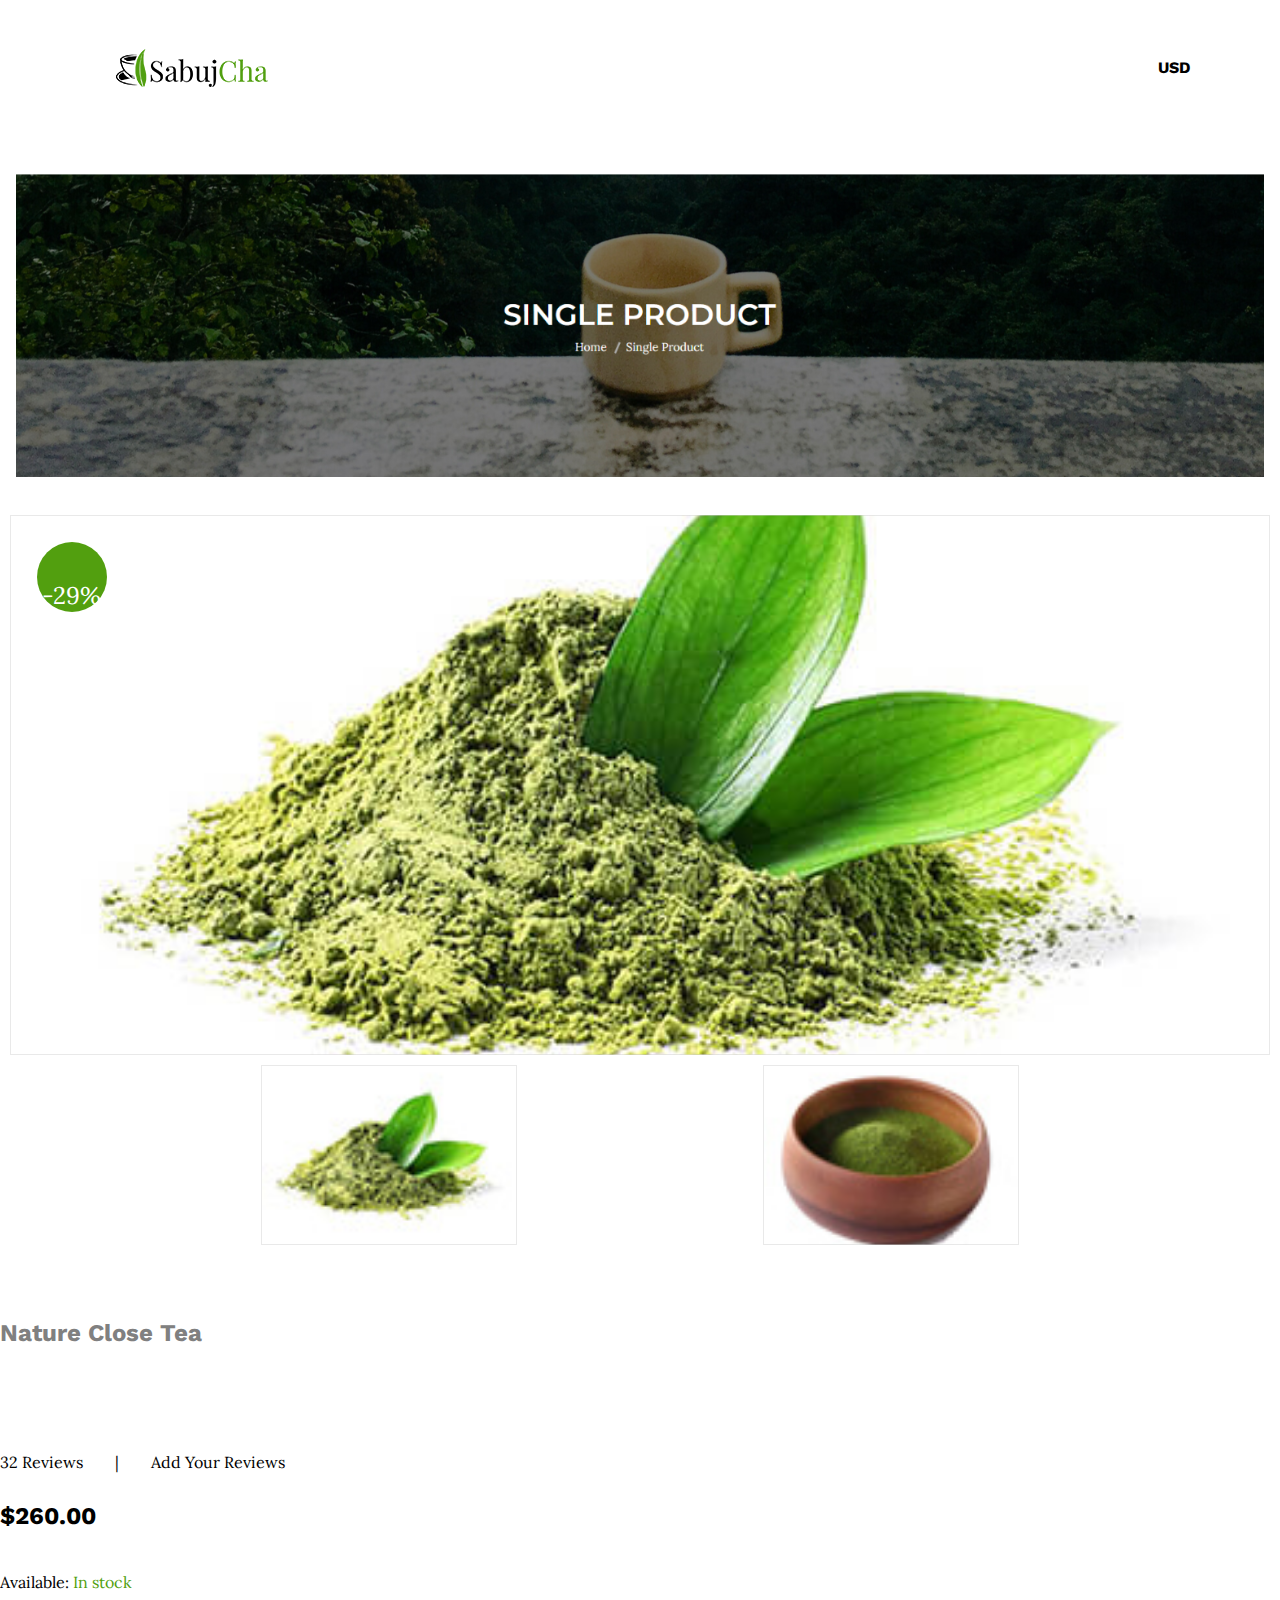
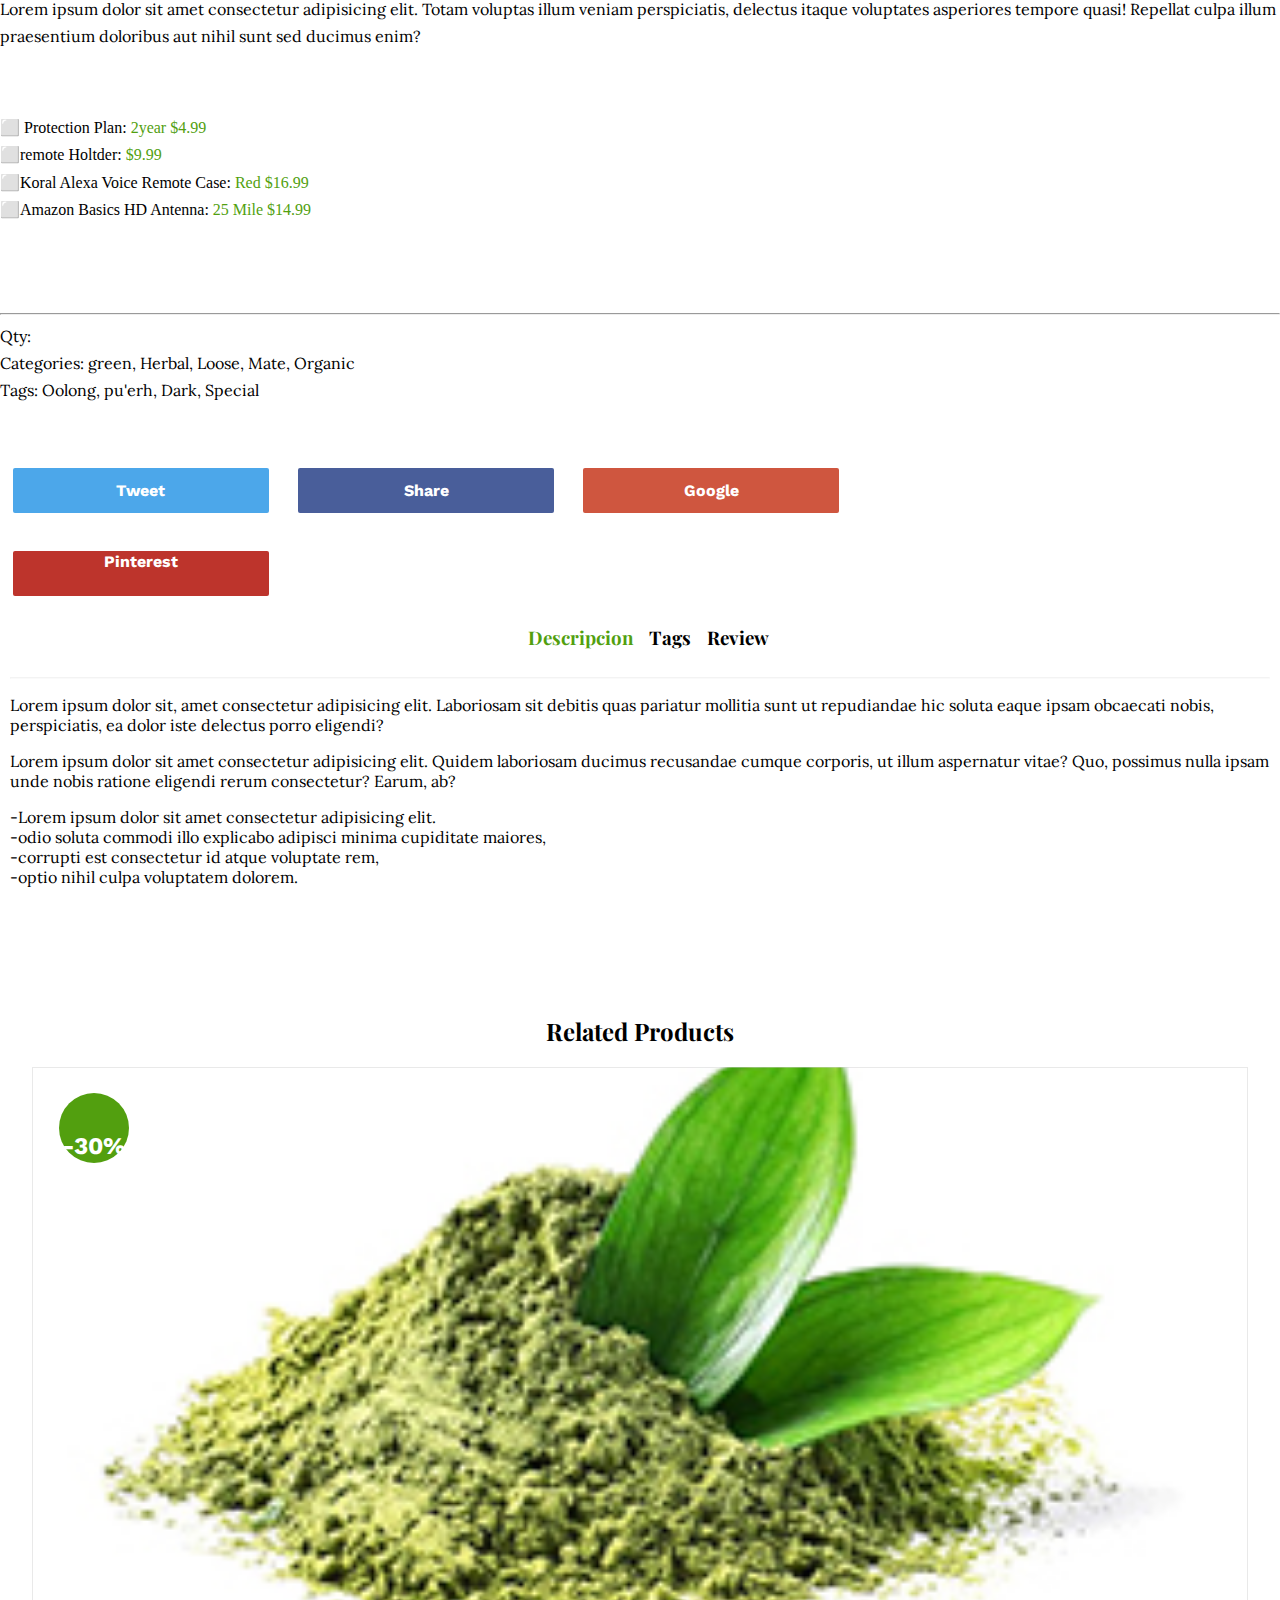
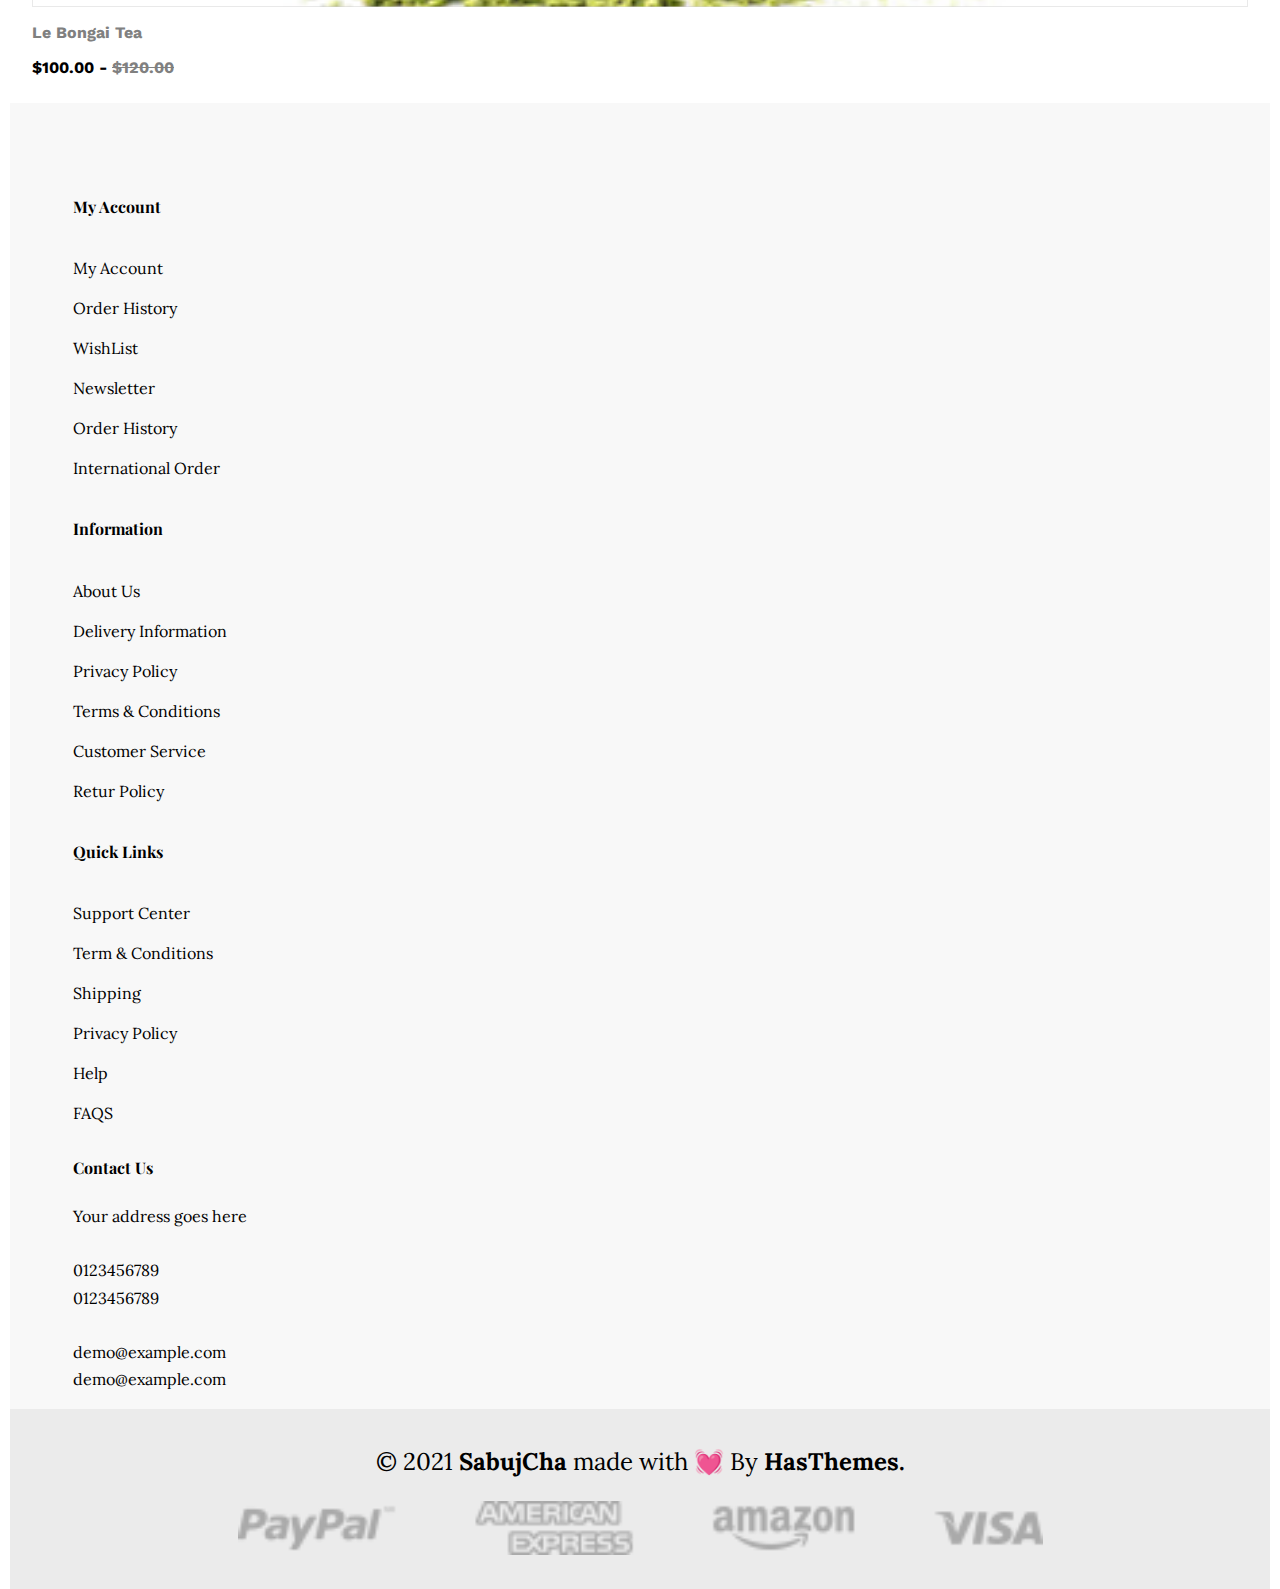
==== producto.html @ 76d590b3 "pag producto; movil responsive" ====
<!DOCTYPE html>
<html lang="en">
<head>
    <meta charset="UTF-8">
    <meta http-equiv="X-UA-Compatible" content="IE=edge">
    <meta name="viewport" content="width=device-width, initial-scale=1.0">
    <title>Producto</title>
    <link rel="stylesheet" href="/style-p.css">
    <link rel="preconnect" href="https://fonts.gstatic.com" crossorigin>
    <link href="https://fonts.googleapis.com/css2?family=Lora&family=Playfair+Display&family=Work+Sans:wght@100;300&display=swap" rel="stylesheet">
</head>
<body>
    <header>
        <div class="contenedor-header">
            <div class="logo"></div>
            <nav>
                <a href="#">HOME</a>
                <a href="#">ABOUT</a>
                <a href="#">SHOP</a>
                <a href="#">BLOG</a>
                <a href="#">PAGES</a>
                <a href="#">CONTACT</a>
                <P>|</P>
            </nav>
            <div class="iconos">
                <a href="#">USD</a>
            </div>
        </div>
    </header>
    <!-- ==================================BANNER========================= -->
    <section id="banner-3"></section>
    <!-- ===============================DESCRIPCION PRODUCTO=============== -->
    <section id="producto-descripcion">
        <div class="Imagenes">
            <div class="img-g">
                <p class="descuento">-29%</p>
            </div>
            <div class="img-p">
                <div class="img-p-1"></div>
                <div class="img-p-2"></div>
                <div class="img-p-3"></div>
                <div class="img-p-4"></div>
            </div>
        </div>
        <div class="descripcion">
            <h2><span class="opacidad-titulo">Nature Close Tea</span></h2>
            <div class="text">
                <p>32 Reviews </p>
                <p class="mod">|</p>
                <p class="mod">Add Your Reviews</p>
            </div>
            <h2>$260.00</h2>
            <p>Available: <span class="color-v">In stock</span> <br>Lorem ipsum dolor sit amet consectetur adipisicing elit. Totam voluptas illum veniam perspiciatis, delectus itaque voluptates asperiores tempore quasi! Repellat culpa illum praesentium doloribus aut nihil sunt sed ducimus enim?</p>
            <ul>
                <li>⬜ Protection Plan: <span class="color-v">2year $4.99</span></li>
                <li>⬜remote Holtder: <span class="color-v">$9.99</span></li>
                <li>⬜Koral Alexa Voice Remote Case: <span class="color-v">Red $16.99</span></li>
                <li>⬜Amazon Basics HD Antenna: <span class="color-v">25 Mile $14.99</span></li>
            </ul>
            <hr>
            <p>Qty: </p>
            <p>Categories: green, Herbal, Loose, Mate, Organic <br>Tags: Oolong, pu'erh, Dark, Special</p>
            <div class="botones">
                <button class="T">Tweet</button>
                <button class="F">Share</button>
                <button class="G">Google</button>
                <button class="P">Pinterest</button>
            </div>
        </div>
    </section>
    <!-- ==================================DESCRIPCION=================== -->
    <section id="descripcion-product">
        <div class="secciones">
            <h3><span class="color-v">Descripcion</span></h3>
            <h3>Tags</h3>
            <h3>Review</h3>
        </div>
        <hr>
        <p>Lorem ipsum dolor sit, amet consectetur adipisicing elit. Laboriosam sit debitis quas pariatur mollitia sunt ut repudiandae hic soluta eaque ipsam obcaecati nobis, perspiciatis, ea dolor iste delectus porro eligendi?</p>
        <p>Lorem ipsum dolor sit amet consectetur adipisicing elit. Quidem laboriosam ducimus recusandae cumque corporis, ut illum aspernatur vitae? Quo, possimus nulla ipsam unde nobis ratione eligendi rerum consectetur? Earum, ab?</p>
        <p>-Lorem ipsum dolor sit amet consectetur adipisicing elit. <br> -odio soluta commodi illo explicabo adipisci minima cupiditate maiores, <br>-corrupti est consectetur id atque voluptate rem, <br>-optio nihil culpa voluptatem dolorem.</p>
    </section>
    <!-- =====================================RELACIONADOS=============== -->
    <section id="relacionados">
        <h2>Related Products</h2>
        <div class="contenedor">
            <div class="img">
                <div class="img-1">
                    <p class="descuento">-30%</p>
                </div>
                <p><span class="opacidad-titulo">Le Bongai Tea</span></p>
                <p>$100.00 - <del class="opacidad-titulo">$120.00</del></p>
            </div>
            <div class="img">
                <div class="img-2"></div>
                <p>Society Ice Tea</p>
                <p>$100.00 - <del>$120.00</del></p>
            </div>
            <div class="img">
                <div class="img-3">
                    <p class="descuento">-30%</p>
                </div>
                <p>Green Tea Tulsi</p>
                <p>$100.00 - <del>$120.00</del></p>
            </div>
            <div class="img">
                <div class="img-4"></div>
                <p>Best Friends Tea</p>
                <p>$100.00 - <del>$120.00</del></p>
            </div>
        </div>
    </section>
    <!--=======================================FOOTER====================-->
    <footer>
        <div class="footer">
            <div class="info1">
                <h4>My Account</h4>
                <p>My Account <br>Order History<br>WishList <br>Newsletter <br>Order History <br>International Order</p>
            </div>
            <div class="info2">
                <h4>Information</h4>
                <p>About Us <br>Delivery Information <br>Privacy Policy <br>Terms & Conditions <br>Customer Service <br> Retur Policy</p>
            </div>
            <div class="info3">
                <h4>Quick Links</h4>
                <p>Support Center <br>Term & Conditions <br> Shipping <br>Privacy Policy <br>Help <br>FAQS</p>
            </div>
            <div class="info4">
                <h4>Contact Us</h4>
                <p>Your address goes here <br><br>0123456789 <br>0123456789 <br><br>demo@example.com <br>demo@example.com</p>            
            </div>
        </div>
        <div class="metodo-pago">
            <div class="textos">
                <p>&copy; 2021 <strong>SabujCha</strong> made with 💓 By <strong>HasThemes.</strong></p>
            </div>
            <div class="img"></div>
        </div>
    </footer>
</body>
</html>
---- style-p.css ----
*{
    box-sizing: border-box;
}
body{
    margin: 0%;
}
h1,h2,h3,h4,h5,h6{
    font-family: 'Playfair Display', serif;
}
p{
    font-family: 'Lora', serif;
}
button{
    font-family: 'Work Sans', sans-serif;
    font-size: 1em;
    font-weight: bold;
    background-color: black;
    color: white;
    width: 20vw;
    height: 5vh;
    border-radius: 2px;
    border: none;
}
.opacidad-titulo{
    color: grey;
}
.color-v{
    color: #529F0F;
}
/*=====================================HEADER=============================*/
.logo{
    background-image: url(/Imagenes/logo.png);
    background-position: center center;
    background-repeat: no-repeat;
    width: 30vw;
    height: 15vh;
}
.contenedor-header{
    display: flex;
    justify-content: space-between;
    align-items: center;
}
nav{
    display: none;
}
.iconos{
    padding-right: 7%;
}
header a{
    text-decoration: none;
    color: black;
    font-family: 'Work Sans', sans-serif;
    font-weight: bold;
}
/*==============================BANNER===================================*/
#banner-3{
    background-image: url(/Imagenes/banner-3.png);
    background-position: center center;
    background-repeat: no-repeat;
    height: 40vh;
    margin: 10px;
}
/*====================================DESCRIPCION=========================*/
#producto-descripcion .img-g{
    background-image: url(/Imagenes/product-detalis-l1.jpg);
    background-position: center center;
    background-repeat: no-repeat;
    background-size: cover;
    height: 60vh;
    margin: 10px;
    border: 1px solid rgba(206, 206, 206, 0.459);
}
#producto-descripcion .descuento{
    width: 70PX;
    height: 70PX;
    background-color: #529F0F;
    border-radius: 50%;
    color: white;
    position: absolute;
    text-align: center;
    font-size: 1.5em;
    margin-left: 2%;
    margin-top: 2%;
    padding-top: 3%;
}
#producto-descripcion .img-p{
    display: flex;
    justify-content: space-around;
    margin: 10px;
    padding-left: 10%;
    padding-right: 10%;
    padding-bottom: 5%;
}
#producto-descripcion .img-p .img-p-1{
    background-image: url(/Imagenes/product-detalis-s1.jpg);
    background-position: center center;
    background-repeat: no-repeat;
    background-size: cover;
    width: 20vw;
    height: 20vh;
    border: 1px solid rgba(206, 206, 206, 0.459);
}
#producto-descripcion .img-p .img-p-2{
    background-image: url(/Imagenes/product-detalis-s2.jpg);
    background-position: center center;
    background-repeat: no-repeat;
    background-size: cover;
    width: 20vw;
    height: 20vh;
    border: 1px solid rgba(206, 206, 206, 0.459);
}
#producto-descripcion .img-p .img-p-3{
    background-image: url(/Imagenes/product-detalis-s3.jpg);
    background-position: center center;
    background-repeat: no-repeat;
    background-size: cover;
    width: 20vw;
    height: 20vh;
    display: none;
}
#producto-descripcion .img-p .img-p-4{
    background-image: url(/Imagenes/product-detalis-s4.jpg);
    background-position: center center;
    background-repeat: no-repeat;
    background-size: cover;
    width: 20vw;
    height: 20vh;
    display: none;
}
#producto-descripcion .descripcion .text{
    display: flex;
    padding-top: 5%;
}
#producto-descripcion .descripcion .mod{
    text-indent: 2em;
    padding-bottom: 2%;
}
#producto-descripcion .descripcion h2{
    margin: 0;
    font-family: 'Work Sans', sans-serif;
    padding-bottom: 3%;
}
#producto-descripcion .descripcion p{
    margin: 0;
    line-height: 170%;
}
#producto-descripcion .descripcion ul{
    list-style: none;
    padding: 0;
    margin-top: 5%;
    line-height: 170%;
}
#producto-descripcion .descripcion hr{
    margin-top: 7%;
}
#producto-descripcion .descripcion .botones{
    margin-top: 5%;
    padding-left: 1%;
}
#producto-descripcion .descripcion .botones .T{
    background-color: #4ca7ea;
}
#producto-descripcion .descripcion .botones .F{
    background-color: #495e9a;
    margin-left: 2%;
}
#producto-descripcion .descripcion .botones .G{
    background-color: #cf563f;
    margin-left: 2%;
}
#producto-descripcion .descripcion .botones .P{
    background-color: #bd342c;
    display: flex;
    flex-direction: column;
    margin-top: 3%;

}
/*================================DESCRIPCIONES==========================*/
#descripcion-product .secciones{
    display: flex;
    justify-content: center;
    text-indent: 1em;
}
#descripcion-product{
    margin: 10px;
}
#descripcion-product hr{
    border-color: rgba(206, 206, 206, 0.082);
}
/*====================================RELACIONADOS========================*/
#relacionados h2{
    text-align: center;
}
#relacionados{
    margin-top: 10%;
}
#relacionados .contenedor{
    display: flex;
    justify-content: space-between;
}
#relacionados .img-1{
    background-image: url(/Imagenes/product-1.jpg);
    background-position: center center;
    background-repeat: no-repeat;
    background-size: cover;
    width: 95vw;
    height: 60vh;
    border: 1px solid rgba(206, 206, 206, 0.459);
}
#relacionados .img:first-child{
    margin: auto;
}
#relacionados .descuento{
    width: 70PX;
    height: 70PX;
    background-color: #529F0F;
    border-radius: 50%;
    color: white;
    position: absolute;
    text-align: center;
    font-size: 1.5em;
    margin-left: 2%;
    margin-top: 2%;
    padding-top: 3%;
}
#relacionados .img-2{
    background-image: url(/Imagenes/product-2.jpg);
    background-position: center center;
    background-repeat: no-repeat;
    background-size: cover;
    width: 20vw;
    height: 20vh;
}
#relacionados .img-3{
    background-image: url(/Imagenes/product-3.jpg);
    background-position: center center;
    background-repeat: no-repeat;
    background-size: cover;
    width: 20vw;
    height: 20vh;
}
#relacionados .img-4{
    background-image: url(/Imagenes/product-4.jpg);
    background-position: center center;
    background-repeat: no-repeat;
    background-size: cover;
    width: 20vw;
    height: 20vh;
}
#relacionados .img:nth-child(2){
    display: none;
}
#relacionados .img:nth-child(3){
    display: none;
}
#relacionados .img:nth-child(4){
    display: none;
}
#relacionados .contenedor p{
    font-family: 'Work Sans', sans-serif;
    font-weight: bold;
}
/*=======================FOOTER==========================================*/
footer{
    background-color: #f8f8f8;
    margin: 10px;
    margin-bottom: 0;
}
footer .footer{
    padding-left: 5%;
    padding-top: 5%;
    font-size: medium;
}
.footer .info1{
    line-height: 250%;
}
.footer .info2{
    line-height: 250%;
}
.footer .info3{
    line-height: 250%;
}
.footer .info4{
    line-height: 170%;
}
.metodo-pago{
    height: 20vh;
    background-color: #ebebeb;
    padding: 0%;
}
footer .textos{
    padding-top: 1%;
    font-size: x-large;
    text-align: center;
}
footer .metodo-pago .img{
    background-image: url(/Imagenes/payment.png);
    background-repeat: no-repeat;
    background-position: center center;
    background-size:contain;
    width: 90%;
    height: 30%;
    margin: auto;
}
/*=================================DESKTOP================================*/
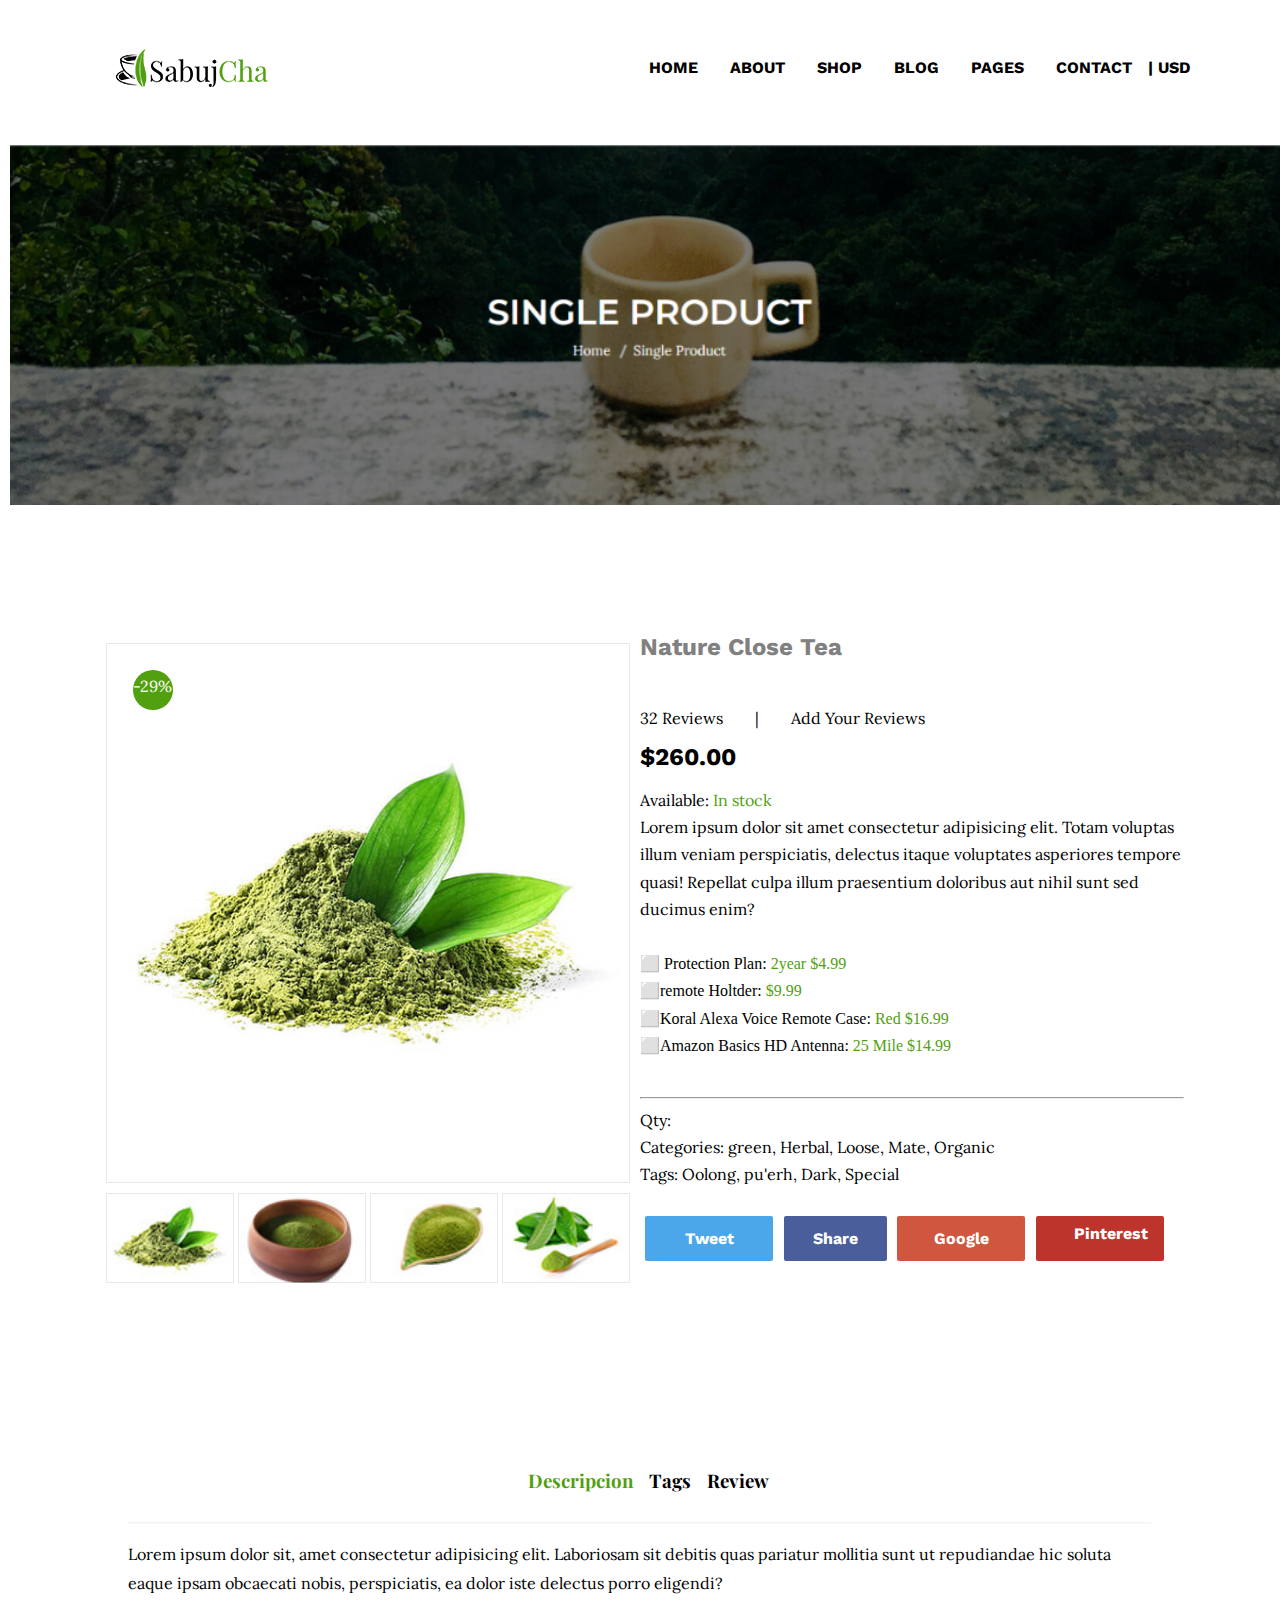
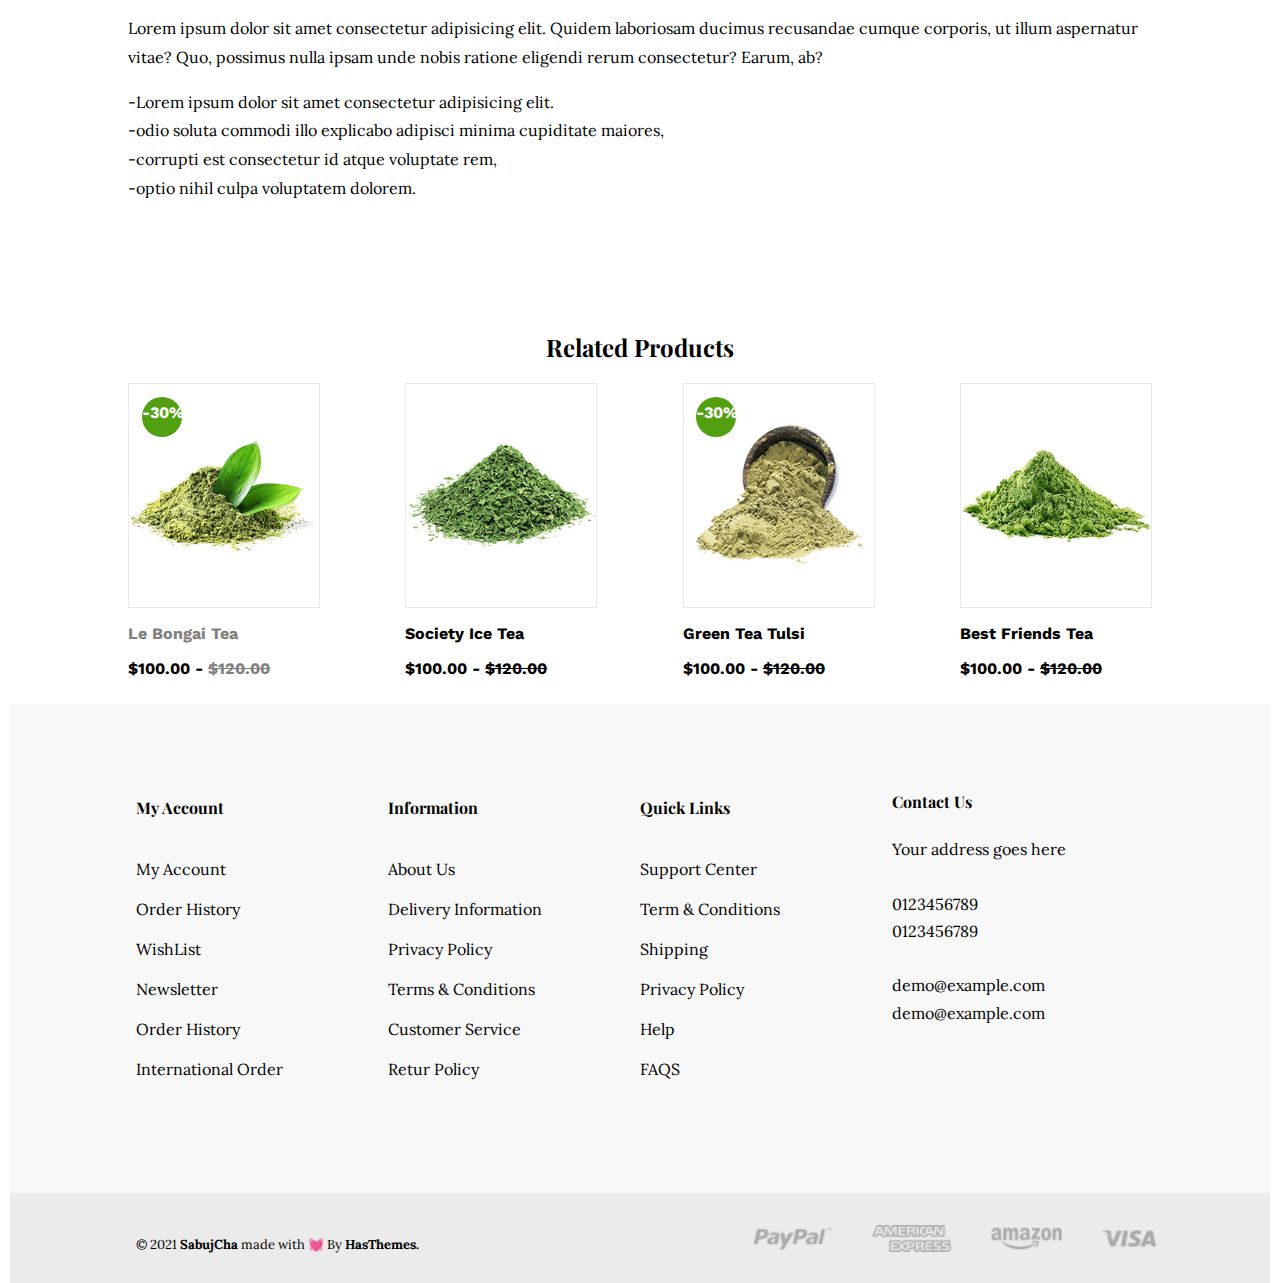
==== commit 2b16f6b6: "finalizado" ====
--- a/producto.html
+++ b/producto.html
@@ -20,10 +20,9 @@
                 <a href="#">BLOG</a>
                 <a href="#">PAGES</a>
                 <a href="#">CONTACT</a>
-                <P>|</P>
             </nav>
             <div class="iconos">
-                <a href="#">USD</a>
+                <a href="#">| USD</a>
             </div>
         </div>
     </header>
@@ -31,7 +30,7 @@
     <section id="banner-3"></section>
     <!-- ===============================DESCRIPCION PRODUCTO=============== -->
     <section id="producto-descripcion">
-        <div class="Imagenes">
+        <div class="imagenes">
             <div class="img-g">
                 <p class="descuento">-29%</p>
             </div>
--- a/style-p.css
+++ b/style-p.css
@@ -57,6 +57,7 @@
     background-image: url(/Imagenes/banner-3.png);
     background-position: center center;
     background-repeat: no-repeat;
+    background-size: cover;
     height: 40vh;
     margin: 10px;
 }
@@ -160,20 +161,31 @@
 #producto-descripcion .descripcion .botones .T{
     background-color: #4ca7ea;
 }
+#producto-descripcion .descripcion .botones .T:hover{
+    background-color: #3a84b9;
+}
 #producto-descripcion .descripcion .botones .F{
     background-color: #495e9a;
     margin-left: 2%;
 }
+#producto-descripcion .descripcion .botones .F:hover{
+    background-color: #374877;
+}
 #producto-descripcion .descripcion .botones .G{
     background-color: #cf563f;
     margin-left: 2%;
 }
+#producto-descripcion .descripcion .botones .G:hover{
+    background-color: #923d2c;
+}
 #producto-descripcion .descripcion .botones .P{
     background-color: #bd342c;
     display: flex;
     flex-direction: column;
     margin-top: 3%;
-
+}
+#producto-descripcion .descripcion .botones .P:hover{
+    background-color: #86241f;
 }
 /*================================DESCRIPCIONES==========================*/
 #descripcion-product .secciones{
@@ -228,24 +240,27 @@
     background-position: center center;
     background-repeat: no-repeat;
     background-size: cover;
-    width: 20vw;
-    height: 20vh;
+    width: 15vw;
+    height: 25vh;
+    border: 1px solid rgba(206, 206, 206, 0.459);
 }
 #relacionados .img-3{
     background-image: url(/Imagenes/product-3.jpg);
     background-position: center center;
     background-repeat: no-repeat;
     background-size: cover;
-    width: 20vw;
-    height: 20vh;
+    width: 15vw;
+    height: 25vh;
+    border: 1px solid rgba(206, 206, 206, 0.459);
 }
 #relacionados .img-4{
     background-image: url(/Imagenes/product-4.jpg);
     background-position: center center;
     background-repeat: no-repeat;
     background-size: cover;
-    width: 20vw;
-    height: 20vh;
+    width: 15vw;
+    height: 25vh;
+    border: 1px solid rgba(206, 206, 206, 0.459);
 }
 #relacionados .img:nth-child(2){
     display: none;
@@ -302,4 +317,148 @@
     height: 30%;
     margin: auto;
 }
-/*=================================DESKTOP================================*/+/*=================================DESKTOP================================*/
+@media (min-width: 720px){
+    nav {
+        display: flex;
+        margin-left: auto;
+        text-indent: 2em;
+    }
+    nav a:hover{
+        color: #529F0F;
+    }
+    .contenedor-header:nth-child(2){
+        display: flex;
+    }
+    .iconos{
+        text-indent: 1em;
+    }
+    #banner-3{
+        width: 100vw;
+    }
+    /*================================DESCRIPCION PRODUCTO=?==============*/
+    #producto-descripcion{
+        display: grid;
+        grid-template-columns: 50% 50%;
+        margin-top: 10%;
+    }
+    #producto-descripcion .img-g{
+        height: 60vh;
+    }
+    #producto-descripcion .img-p .img-p-1{
+        width: 10vw;
+        height: 10vh;
+    }
+    #producto-descripcion .img-p .img-p-2{
+        width: 10vw;
+        height: 10vh;
+    }
+    #producto-descripcion .img-p .img-p-3{
+        display: flex;
+        border: 1px solid rgba(206, 206, 206, 0.459);
+        width: 10vw;
+        height: 10vh;
+    }
+    #producto-descripcion .img-p .img-p-4{
+        display: flex;
+        border: 1px solid rgba(206, 206, 206, 0.459);
+        width: 10vw;
+        height: 10vh;
+    }
+    #producto-descripcion .img-p{
+        padding-left: 0%;
+        padding-right: 0%;
+        justify-content: space-between;
+    }
+    #producto-descripcion .imagenes{
+        margin-left: 15%;
+    }
+    #producto-descripcion .descripcion{
+        margin-right: 15%;
+    }
+    #producto-descripcion .descuento{
+        width: 40PX;
+        height: 40PX;
+        font-size: 1em;
+        padding-top: 0.5%;
+    }
+    /*====================================================================*/
+    #descripcion-product{
+        margin: 10%;
+        line-height: 180%;
+    }
+    /*=============================RELACIONADOS==========================*/
+    #relacionados .img-1{
+        width: 15vw;
+        height: 25vh;
+    }
+    #relacionados .img:nth-child(2){
+        display: block;
+    }
+    #relacionados .img:nth-child(3){
+        display: block;
+    }
+    #relacionados .img:nth-child(4){
+        display: block;
+    }
+    #relacionados .img:first-child{
+        margin: 0;
+    }
+    #relacionados .contenedor{
+        margin-left: 10%;
+        margin-right: 10%;
+    }
+    #relacionados .descuento{
+        width: 40PX;
+        height: 40PX;
+        font-size: 1em;
+        padding-top: 0.5%;
+        margin-left: 1%;
+        margin-top: 1%;
+    }
+    /*=========================================FOOTER====================*/
+    footer .footer{
+        display: grid;
+        grid-template-columns: 25% 25% 25% 25%;
+        padding-left: 10%;
+        padding-right: 10%;
+        padding-bottom: 7%;
+    }
+    footer .metodo-pago{
+        display: flex;
+        justify-content: space-between;
+        align-items: center;
+    }
+    footer .metodo-pago .img{
+        width: 50%;
+        height: 30%;
+        margin: 0;
+    }
+    .metodo-pago{
+        height: 10vh;
+    }
+    footer .textos{
+        font-size: small;
+        padding-left: 10%;
+    }
+    /*=================================BOTONES========================*/
+    #producto-descripcion .descripcion .botones .T{
+        width: 10vw;
+    }
+    #producto-descripcion .descripcion .botones .F{
+        width: 8vw;
+    }
+    #producto-descripcion .descripcion .botones .G{
+        width: 10vw;
+    }
+    #producto-descripcion .descripcion .botones .P{
+        width: 10vw;
+        margin-top: 0;
+        margin-left: 2%;
+        padding-top: 1.5%;
+        padding-left: 5%;
+    }
+    #producto-descripcion .descripcion .botones{
+        display: flex;
+    }
+}